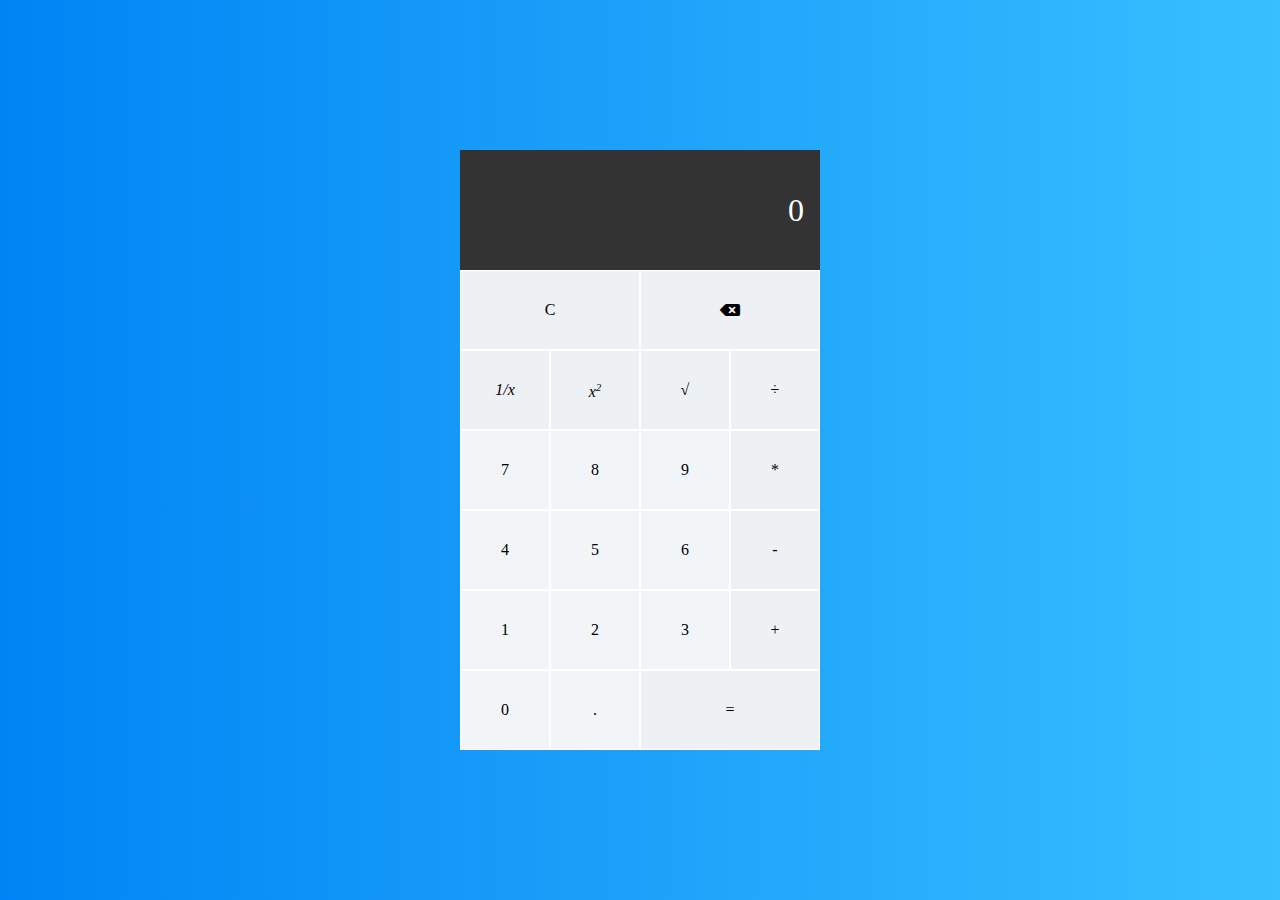
==== 2_ calculator/index.html @ abb25609 "Creating project files and adding styles to the project" ====
<!DOCTYPE html>
<html lang="en">

<head>
    <meta charset="UTF-8" />
    <meta http-equiv="X-UA-Compatible" content="IE=edge" />
    <meta name="viewport" content="width=device-width, initial-scale=1.0" />
    <title>Calculator</title>
    <link rel="stylesheet" href="css/style.css" />
    <link rel="stylesheet" href="https://cdnjs.cloudflare.com/ajax/libs/font-awesome/5.15.4/css/all.min.css" />
</head>

<body>
    <div class="calculator">
        <p class="display">0</p>
        <span id="clear" class="span-2">C</span>
        <span id="backspace" class="span-2"><i class="fa fa-backspace"></i></span>
        <span><i>1/x</i></span>
        <span id="square"><i
          >x<sup><small>2</small></sup></i
        ></span
      >
      <span id="root">√</span>
        <span id="divide">÷</span>
        <span class="btn-number" data-input="7">7</span>
        <span class="btn-number" data-input="8">8</span>
        <span class="btn-number" data-input="9">9</span>
        <span id="multiply">*</span>
        <span class="btn-number" data-input="4">4</span>
        <span class="btn-number" data-input="5">5</span>
        <span class="btn-number" data-input="6">6</span>
        <span id="minus">-</span>
        <span class="btn-number" data-input="1">1</span>
        <span class="btn-number" data-input="2">2</span>
        <span class="btn-number" data-input="3">3</span>
        <span id="plus">+</span>
        <span class="btn-number" data-input="0">0</span>
        <span class="btn-number" data-input=".">.</span>
        <span id="equal" class="span-2">=</span>
    </div>

    <script src="js/app.js"></script>
</body>

</html>
---- 2_ calculator/css/style.css ----
* {
    margin: 0;
    padding: 0;
    box-sizing: border-box;
}

@font-face {
    font-family: "Gotham Rounded";
    src: url("../fonts/gotham-rounded/GothamRounded-Bold.otf");
}

body {
    background: linear-gradient(to right, #0084f5, #00adffc7);
    font-family: "Gotham Rounded";
}

.calculator {
    min-height: 100vh;
    display: grid;
    place-content: center;
    grid-template-columns: repeat(4, 90px);
    grid-template-rows: minmax(120px, auto) repeat(6, 80px);
}

.calculator span {
    display: grid;
    place-items: center;
    background-color: #f3f3f3fa;
    border: 1px solid #fff;
    text-align: center;
    cursor: pointer;
}

.calculator span:hover {
    background-color: #fff;
}

.display {
    display: grid;
    grid-column: span 4;
    text-align: right;
    padding-right: 1rem;
    background-color: #333333;
    color: #fff;
    align-content: center;
    font-size: 2rem;
}

.span-2 {
    grid-column: span 2;
}

.btn-number {
    background-color: #f1f5f8 !important;
}

.btn-number:hover {
    background-color: #fff !important;
}
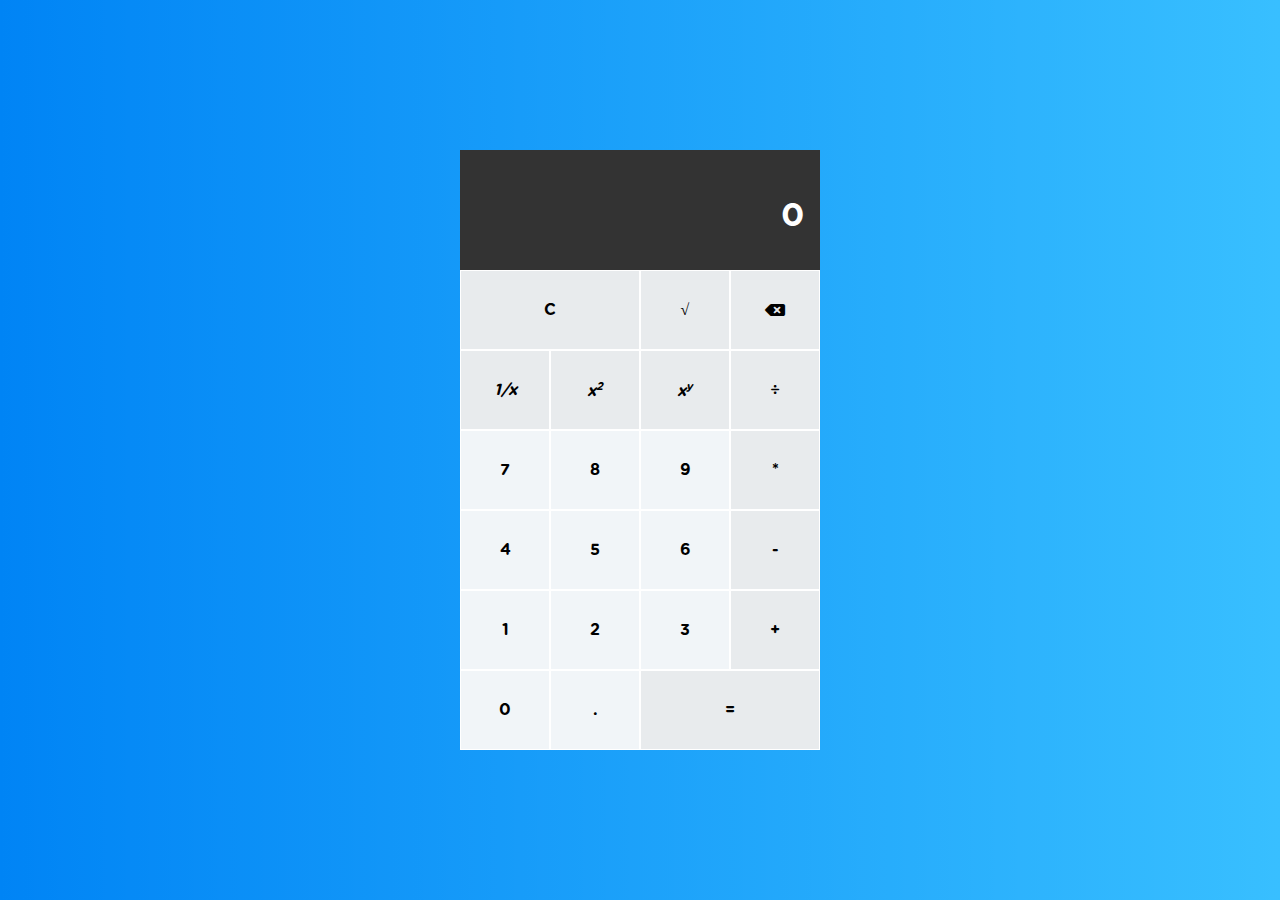
==== commit 9d4ee9cd: "Complete the project" ====
--- a/2_ calculator/index.html
+++ b/2_ calculator/index.html
@@ -12,28 +12,36 @@
 
 <body>
     <div class="calculator">
-        <p class="display">0</p>
+        <div class="input">
+            <p class="previous"></p>
+            <p class="current">0</p>
+        </div>
         <span id="clear" class="span-2">C</span>
-        <span id="backspace" class="span-2"><i class="fa fa-backspace"></i></span>
-        <span><i>1/x</i></span>
+        <span id="root">√</span>
+        <span id="backspace"><i class="fa fa-backspace"></i></span>
+        <span id="fractional"><i>1/x</i></span>
         <span id="square"><i
           >x<sup><small>2</small></sup></i
         ></span
       >
-      <span id="root">√</span>
-        <span id="divide">÷</span>
+      <span id="pow" data-operation="^"
+        ><i
+          >x<sup><small>y</small></sup></i
+        ></span
+      >
+      <span id="divide" data-operation="÷">÷</span>
         <span class="btn-number" data-input="7">7</span>
         <span class="btn-number" data-input="8">8</span>
         <span class="btn-number" data-input="9">9</span>
-        <span id="multiply">*</span>
+        <span id="multiply" data-operation="*">*</span>
         <span class="btn-number" data-input="4">4</span>
         <span class="btn-number" data-input="5">5</span>
         <span class="btn-number" data-input="6">6</span>
-        <span id="minus">-</span>
+        <span id="minus" data-operation="-">-</span>
         <span class="btn-number" data-input="1">1</span>
         <span class="btn-number" data-input="2">2</span>
         <span class="btn-number" data-input="3">3</span>
-        <span id="plus">+</span>
+        <span id="plus" data-operation="+">+</span>
         <span class="btn-number" data-input="0">0</span>
         <span class="btn-number" data-input=".">.</span>
         <span id="equal" class="span-2">=</span>
--- a/2_ calculator/css/style.css
+++ b/2_ calculator/css/style.css
@@ -25,7 +25,7 @@
 .calculator span {
     display: grid;
     place-items: center;
-    background-color: #f3f3f3fa;
+    background-color: #edededfa;
     border: 1px solid #fff;
     text-align: center;
     cursor: pointer;
@@ -35,15 +35,21 @@
     background-color: #fff;
 }
 
-.display {
+.input {
     display: grid;
     grid-column: span 4;
-    text-align: right;
     padding-right: 1rem;
     background-color: #333333;
     color: #fff;
     align-content: center;
     font-size: 2rem;
+    text-align: right;
+}
+
+.previous {
+    font-size: 16px;
+    opacity: 0.7;
+    margin-bottom: 0.75rem;
 }
 
 .span-2 {
